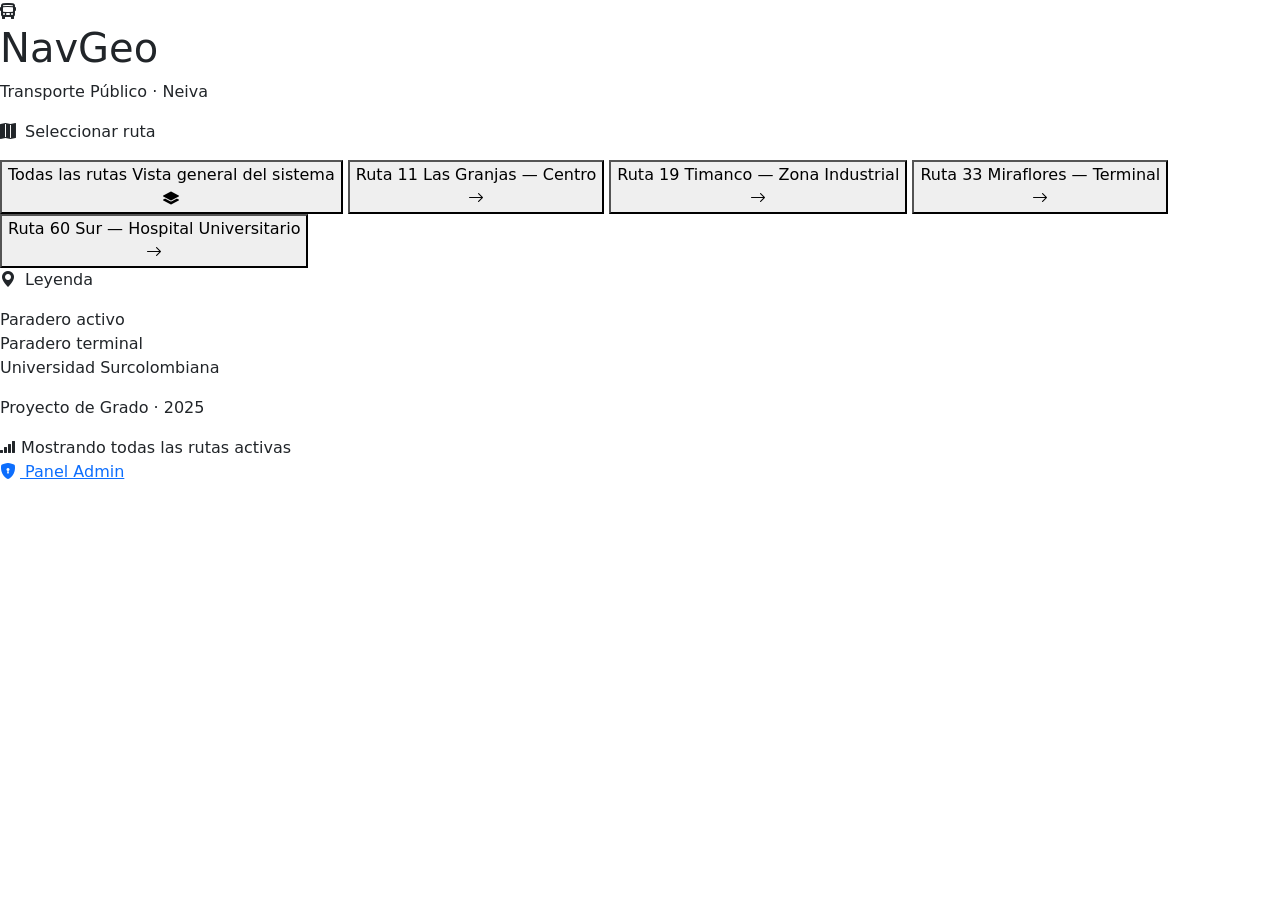
==== src/main/resources/templates/index.html @ 998fe962 "Initial commit" ====
<!DOCTYPE html>
<html lang="es" xmlns:th="http://www.thymeleaf.org">
<head>
    <meta charset="UTF-8">
    <!-- IMPORTANTE: Esta plataforma está optimizada exclusivamente para PC/escritorio.
         El viewport no incluye mobile-responsive breakpoints intencionalmente. -->
    <meta name="viewport" content="width=1280">
    <title>NavGeo — Rutas de Transporte Público · Neiva, Huila</title>

    <!-- Bootstrap 5: solo se usa para componentes base (botones, badges).
         El layout principal es CSS puro para control total. -->
    <link rel="stylesheet"
          href="https://cdn.jsdelivr.net/npm/bootstrap@5.3.3/dist/css/bootstrap.min.css">

    <!-- Bootstrap Icons -->
    <link rel="stylesheet"
          href="https://cdn.jsdelivr.net/npm/bootstrap-icons@1.11.3/font/bootstrap-icons.css">

    <!-- Google Fonts: Sora (display, títulos) + Inter (cuerpo UI) -->
    <link rel="preconnect" href="https://fonts.googleapis.com">
    <link rel="preconnect" href="https://fonts.gstatic.com" crossorigin>
    <link href="https://fonts.googleapis.com/css2?family=Sora:wght@600;700;800&family=Inter:wght@400;500;600&display=swap"
          rel="stylesheet">

    <link rel="stylesheet" href="/css/styles.css">
</head>
<body>

<!-- ================================================================
     ESTRUCTURA PRINCIPAL: Layout de 2 columnas (sidebar + mapa)
     El sidebar tiene ancho fijo; el mapa ocupa el espacio restante.
     display:flex en el body logra esto sin JavaScript.
     ================================================================ -->

<!-- SIDEBAR DE ESCRITORIO -->
<aside class="sidebar" id="sidebar">

    <!-- Encabezado / Branding -->
    <div class="sidebar-header">
        <div class="brand-icon">
            <i class="bi bi-bus-front-fill"></i>
        </div>
        <div class="brand-text">
            <h1 class="brand-title">NavGeo</h1>
            <p class="brand-subtitle">Transporte Público · Neiva</p>
        </div>
    </div>

    <!-- Divider -->
    <div class="sidebar-divider"></div>

    <!-- Selector de rutas -->
    <div class="sidebar-section">
        <p class="section-label">
            <i class="bi bi-map-fill me-1"></i> Seleccionar ruta
        </p>

        <!-- Botón: Ver todas las rutas -->
        <button class="route-btn active" id="btn-todas"
                onclick="mostrarTodasLasRutas()"
                aria-label="Ver todas las rutas">
            <span class="route-indicator" style="background:#6366f1"></span>
            <div class="route-info">
                <span class="route-name">Todas las rutas</span>
                <span class="route-desc">Vista general del sistema</span>
            </div>
            <i class="bi bi-layers-fill route-icon"></i>
        </button>

        <!-- Botón: Ruta 11 -->
        <button class="route-btn" id="btn-ruta-11"
                onclick="seleccionarRuta(1, 'Ruta 11', '#E53935')"
                aria-label="Ver Ruta 11">
            <span class="route-indicator" style="background:#E53935"></span>
            <div class="route-info">
                <span class="route-name">Ruta 11</span>
                <span class="route-desc">Las Granjas — Centro</span>
            </div>
            <i class="bi bi-arrow-right route-icon"></i>
        </button>

        <!-- Botón: Ruta 19 -->
        <button class="route-btn" id="btn-ruta-19"
                onclick="seleccionarRuta(2, 'Ruta 19', '#1E88E5')"
                aria-label="Ver Ruta 19">
            <span class="route-indicator" style="background:#1E88E5"></span>
            <div class="route-info">
                <span class="route-name">Ruta 19</span>
                <span class="route-desc">Timanco — Zona Industrial</span>
            </div>
            <i class="bi bi-arrow-right route-icon"></i>
        </button>

        <!-- Botón: Ruta 33 -->
        <button class="route-btn" id="btn-ruta-33"
                onclick="seleccionarRuta(3, 'Ruta 33', '#43A047')"
                aria-label="Ver Ruta 33">
            <span class="route-indicator" style="background:#43A047"></span>
            <div class="route-info">
                <span class="route-name">Ruta 33</span>
                <span class="route-desc">Miraflores — Terminal</span>
            </div>
            <i class="bi bi-arrow-right route-icon"></i>
        </button>

        <!-- Botón: Ruta 60 -->
        <button class="route-btn" id="btn-ruta-60"
                onclick="seleccionarRuta(4, 'Ruta 60', '#FB8C00')"
                aria-label="Ver Ruta 60">
            <span class="route-indicator" style="background:#FB8C00"></span>
            <div class="route-info">
                <span class="route-name">Ruta 60</span>
                <span class="route-desc">Sur — Hospital Universitario</span>
            </div>
            <i class="bi bi-arrow-right route-icon"></i>
        </button>
    </div>

    <div class="sidebar-divider"></div>

    <!-- Panel de información de la ruta activa -->
    <div class="sidebar-section" id="panel-info" style="display:none;">
        <p class="section-label"><i class="bi bi-info-circle-fill me-1"></i> Información</p>
        <div class="info-card">
            <div class="info-header" id="info-nombre">Ruta 11</div>
            <p class="info-desc" id="info-descripcion">Cargando descripción...</p>
            <div class="sentido-toggle">
                <button class="sentido-btn active" id="btn-ida"
                        onclick="cambiarSentido('ida')">
                    <i class="bi bi-arrow-right-circle"></i> Ida
                </button>
                <button class="sentido-btn" id="btn-vuelta"
                        onclick="cambiarSentido('vuelta')">
                    <i class="bi bi-arrow-left-circle"></i> Vuelta
                </button>
            </div>
        </div>
    </div>

    <!-- Leyenda de paraderos -->
    <div class="sidebar-section">
        <p class="section-label"><i class="bi bi-geo-alt-fill me-1"></i> Leyenda</p>
        <div class="legend-item">
            <span class="legend-dot" style="background:#4F46E5"></span>
            <span>Paradero activo</span>
        </div>
        <div class="legend-item">
            <span class="legend-dot" style="background:#10B981"></span>
            <span>Paradero terminal</span>
        </div>
    </div>

    <!-- Footer del sidebar -->
    <div class="sidebar-footer">
        <p>Universidad Surcolombiana</p>
        <p>Proyecto de Grado · 2025</p>
    </div>
</aside>

<!-- CONTENEDOR DEL MAPA (ocupa todo el espacio restante) -->
<main class="map-wrapper">

    <!-- Barra de estado superior (sobre el mapa) -->
    <div class="map-topbar">
        <div class="map-status" id="status-text">
            <i class="bi bi-reception-4"></i>
            Mostrando todas las rutas activas
        </div>
        <a href="/login" class="admin-link" title="Acceder al panel administrativo">
            <i class="bi bi-shield-lock-fill me-1"></i> Panel Admin
        </a>
    </div>

    <!-- Contenedor del mapa de Google Maps.
         La API de Google Maps inyecta el mapa dentro de este div.
         Debe tener dimensiones explícitas (height: 100%) para renderizar. -->
    <div id="map"></div>
</main>

<!-- ================================================================
     SCRIPTS
     ================================================================ -->
<script src="/js/map.js"></script>

<!--
    GOOGLE MAPS API
    INSTRUCCIÓN: Reemplaza "TU_API_KEY_AQUI" con tu clave de la
    Google Maps JavaScript API. Obtén una en:
    https://console.cloud.google.com/google/maps-apis/

    El parámetro callback=initMap indica a la API que llame a la
    función initMap() definida en map.js cuando termine de cargarse.
    El parámetro loading=async mejora el rendimiento de carga.
-->
<script th:if="${googleMapsApiKey != null and !googleMapsApiKey.isBlank()}"
        th:src="@{'https://maps.googleapis.com/maps/api/js'(key=${googleMapsApiKey},callback='initMap',loading='async')}"
        async defer>
</script>
<script th:if="${googleMapsApiKey == null or googleMapsApiKey.isBlank()}">
    mostrarErrorMapa("Falta configurar GOOGLE_MAPS_API_KEY para cargar Google Maps.");
</script>

</body>
</html>
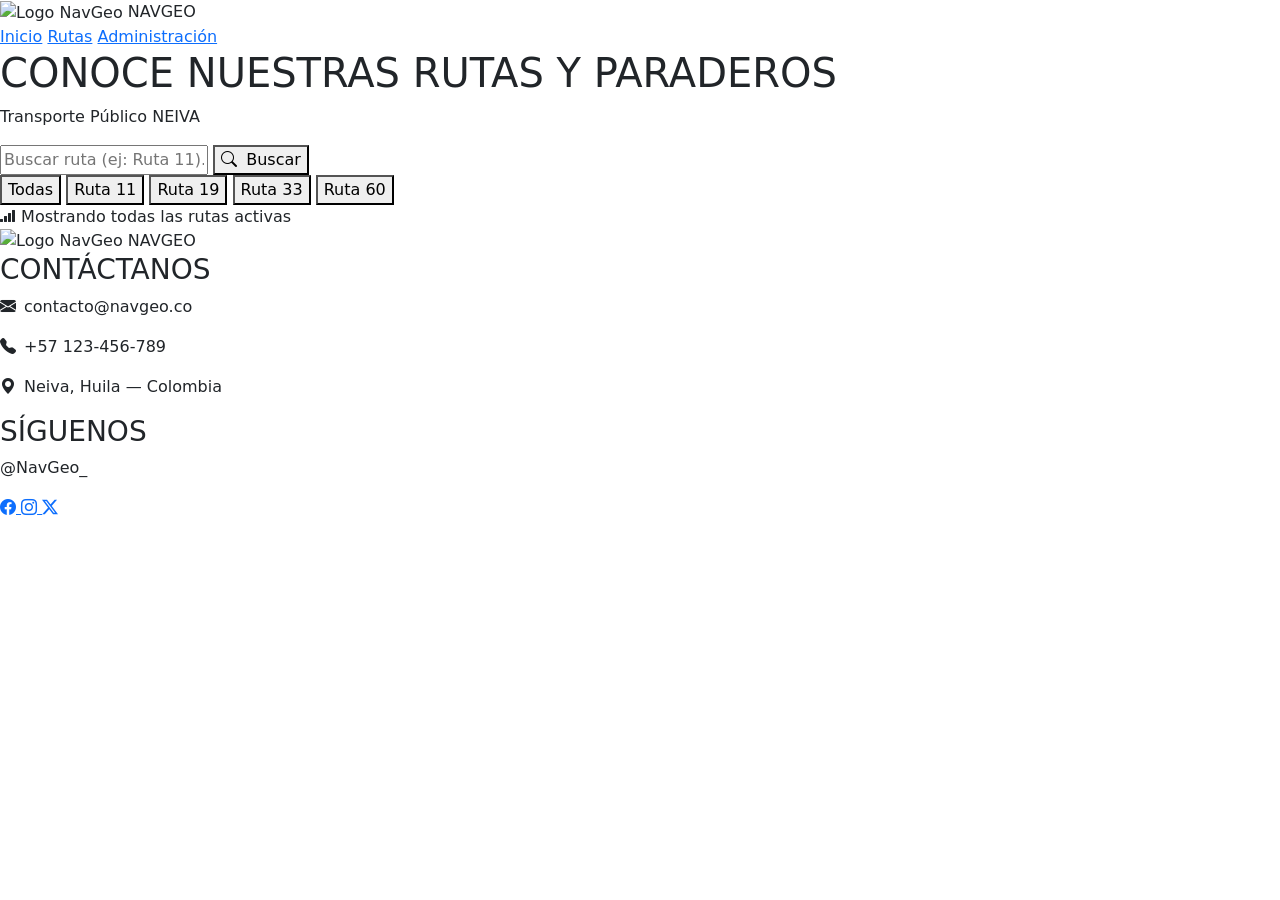
==== commit 3896aaa7: "Estetica panel admin" ====
--- a/src/main/resources/templates/index.html
+++ b/src/main/resources/templates/index.html
@@ -2,195 +2,163 @@
 <html lang="es" xmlns:th="http://www.thymeleaf.org">
 <head>
     <meta charset="UTF-8">
-    <!-- IMPORTANTE: Esta plataforma está optimizada exclusivamente para PC/escritorio.
-         El viewport no incluye mobile-responsive breakpoints intencionalmente. -->
     <meta name="viewport" content="width=1280">
-    <title>NavGeo — Rutas de Transporte Público · Neiva, Huila</title>
+    <title>NavGeo — Mapa de Rutas · Neiva, Huila</title>
 
-    <!-- Bootstrap 5: solo se usa para componentes base (botones, badges).
-         El layout principal es CSS puro para control total. -->
     <link rel="stylesheet"
           href="https://cdn.jsdelivr.net/npm/bootstrap@5.3.3/dist/css/bootstrap.min.css">
-
-    <!-- Bootstrap Icons -->
     <link rel="stylesheet"
           href="https://cdn.jsdelivr.net/npm/bootstrap-icons@1.11.3/font/bootstrap-icons.css">
+    <link rel="stylesheet" th:href="@{/css/styles.css}" href="/css/styles.css">
+</head>
+<body class="page-map">
 
-    <!-- Google Fonts: Sora (display, títulos) + Inter (cuerpo UI) -->
-    <link rel="preconnect" href="https://fonts.googleapis.com">
-    <link rel="preconnect" href="https://fonts.gstatic.com" crossorigin>
-    <link href="https://fonts.googleapis.com/css2?family=Sora:wght@600;700;800&family=Inter:wght@400;500;600&display=swap"
-          rel="stylesheet">
+<!-- HEADER PÚBLICO: barra blanca con logo + nav -->
+<header class="public-header">
+    <div class="public-header__brand">
+        <img th:src="@{/css/images/LOGO.png}" src="/css/images/LOGO.png" alt="Logo NavGeo">
+        <span class="public-header__brand-name">NAVGEO</span>
+    </div>
+    <nav class="public-header__nav">
+        <a href="/index.html">Inicio</a>
+        <a href="#rutas" class="active">Rutas</a>
+        <a href="/login">Administración</a>
+    </nav>
+</header>
 
-    <link rel="stylesheet" href="/css/styles.css">
-</head>
-<body>
+<!-- HERO: banner con paisaje de Neiva (paisajeneiva.png) sobre la barra de búsqueda -->
+<section class="hero">
+    <h1 class="hero__title">CONOCE NUESTRAS RUTAS Y PARADEROS</h1>
+    <p class="hero__subtitle">Transporte Público NEIVA</p>
 
-<!-- ================================================================
-     ESTRUCTURA PRINCIPAL: Layout de 2 columnas (sidebar + mapa)
-     El sidebar tiene ancho fijo; el mapa ocupa el espacio restante.
-     display:flex en el body logra esto sin JavaScript.
-     ================================================================ -->
+    <div class="wave-bottom" aria-hidden="true"></div>
+</section>
 
-<!-- SIDEBAR DE ESCRITORIO -->
-<aside class="sidebar" id="sidebar">
+<!--
+    SECCIÓN DE BÚSQUEDA: barra con autocompletado + pills de rutas.
+    Los IDs (btn-todas, btn-ruta-NN) y la clase .route-btn se preservan
+    porque map.js los usa para actualizarBotonesActivos(). El #status-text
+    también es esperado por map.js.
+-->
+<section class="map-search-section" id="rutas">
 
-    <!-- Encabezado / Branding -->
-    <div class="sidebar-header">
-        <div class="brand-icon">
-            <i class="bi bi-bus-front-fill"></i>
-        </div>
-        <div class="brand-text">
-            <h1 class="brand-title">NavGeo</h1>
-            <p class="brand-subtitle">Transporte Público · Neiva</p>
-        </div>
-    </div>
-
-    <!-- Divider -->
-    <div class="sidebar-divider"></div>
-
-    <!-- Selector de rutas -->
-    <div class="sidebar-section">
-        <p class="section-label">
-            <i class="bi bi-map-fill me-1"></i> Seleccionar ruta
-        </p>
-
-        <!-- Botón: Ver todas las rutas -->
-        <button class="route-btn active" id="btn-todas"
-                onclick="mostrarTodasLasRutas()"
-                aria-label="Ver todas las rutas">
-            <span class="route-indicator" style="background:#6366f1"></span>
-            <div class="route-info">
-                <span class="route-name">Todas las rutas</span>
-                <span class="route-desc">Vista general del sistema</span>
-            </div>
-            <i class="bi bi-layers-fill route-icon"></i>
-        </button>
-
-        <!-- Botón: Ruta 11 -->
-        <button class="route-btn" id="btn-ruta-11"
-                onclick="seleccionarRuta(1, 'Ruta 11', '#E53935')"
-                aria-label="Ver Ruta 11">
-            <span class="route-indicator" style="background:#E53935"></span>
-            <div class="route-info">
-                <span class="route-name">Ruta 11</span>
-                <span class="route-desc">Las Granjas — Centro</span>
-            </div>
-            <i class="bi bi-arrow-right route-icon"></i>
-        </button>
-
-        <!-- Botón: Ruta 19 -->
-        <button class="route-btn" id="btn-ruta-19"
-                onclick="seleccionarRuta(2, 'Ruta 19', '#1E88E5')"
-                aria-label="Ver Ruta 19">
-            <span class="route-indicator" style="background:#1E88E5"></span>
-            <div class="route-info">
-                <span class="route-name">Ruta 19</span>
-                <span class="route-desc">Timanco — Zona Industrial</span>
-            </div>
-            <i class="bi bi-arrow-right route-icon"></i>
-        </button>
-
-        <!-- Botón: Ruta 33 -->
-        <button class="route-btn" id="btn-ruta-33"
-                onclick="seleccionarRuta(3, 'Ruta 33', '#43A047')"
-                aria-label="Ver Ruta 33">
-            <span class="route-indicator" style="background:#43A047"></span>
-            <div class="route-info">
-                <span class="route-name">Ruta 33</span>
-                <span class="route-desc">Miraflores — Terminal</span>
-            </div>
-            <i class="bi bi-arrow-right route-icon"></i>
-        </button>
-
-        <!-- Botón: Ruta 60 -->
-        <button class="route-btn" id="btn-ruta-60"
-                onclick="seleccionarRuta(4, 'Ruta 60', '#FB8C00')"
-                aria-label="Ver Ruta 60">
-            <span class="route-indicator" style="background:#FB8C00"></span>
-            <div class="route-info">
-                <span class="route-name">Ruta 60</span>
-                <span class="route-desc">Sur — Hospital Universitario</span>
-            </div>
-            <i class="bi bi-arrow-right route-icon"></i>
+    <div class="map-search-bar">
+        <input id="map-search-input"
+               type="text"
+               placeholder="Buscar ruta (ej: Ruta 11)..."
+               list="rutas-disponibles"
+               onkeydown="if(event.key==='Enter'){event.preventDefault();buscarRuta();}">
+        <datalist id="rutas-disponibles">
+            <option value="Ruta 11">
+            <option value="Ruta 19">
+            <option value="Ruta 33">
+            <option value="Ruta 60">
+            <option value="Todas">
+        </datalist>
+        <button type="button" onclick="buscarRuta()">
+            <i class="bi bi-search me-1"></i> Buscar
         </button>
     </div>
 
-    <div class="sidebar-divider"></div>
-
-    <!-- Panel de información de la ruta activa -->
-    <div class="sidebar-section" id="panel-info" style="display:none;">
-        <p class="section-label"><i class="bi bi-info-circle-fill me-1"></i> Información</p>
-        <div class="info-card">
-            <div class="info-header" id="info-nombre">Ruta 11</div>
-            <p class="info-desc" id="info-descripcion">Cargando descripción...</p>
-            <div class="sentido-toggle">
-                <button class="sentido-btn active" id="btn-ida"
-                        onclick="cambiarSentido('ida')">
-                    <i class="bi bi-arrow-right-circle"></i> Ida
-                </button>
-                <button class="sentido-btn" id="btn-vuelta"
-                        onclick="cambiarSentido('vuelta')">
-                    <i class="bi bi-arrow-left-circle"></i> Vuelta
-                </button>
-            </div>
-        </div>
+    <div class="map-route-pills">
+        <button id="btn-todas" class="route-btn active"
+                onclick="mostrarTodasLasRutas()">Todas</button>
+        <button id="btn-ruta-11" class="route-btn"
+                onclick="seleccionarRuta(1, 'Ruta 11')">Ruta 11</button>
+        <button id="btn-ruta-19" class="route-btn"
+                onclick="seleccionarRuta(2, 'Ruta 19')">Ruta 19</button>
+        <button id="btn-ruta-33" class="route-btn"
+                onclick="seleccionarRuta(3, 'Ruta 33')">Ruta 33</button>
+        <button id="btn-ruta-60" class="route-btn"
+                onclick="seleccionarRuta(4, 'Ruta 60')">Ruta 60</button>
     </div>
 
-    <!-- Leyenda de paraderos -->
-    <div class="sidebar-section">
-        <p class="section-label"><i class="bi bi-geo-alt-fill me-1"></i> Leyenda</p>
-        <div class="legend-item">
-            <span class="legend-dot" style="background:#4F46E5"></span>
-            <span>Paradero activo</span>
-        </div>
-        <div class="legend-item">
-            <span class="legend-dot" style="background:#10B981"></span>
-            <span>Paradero terminal</span>
-        </div>
+    <div class="map-status-line" id="status-text">
+        <i class="bi bi-reception-4"></i> Mostrando todas las rutas activas
     </div>
+</section>
 
-    <!-- Footer del sidebar -->
-    <div class="sidebar-footer">
-        <p>Universidad Surcolombiana</p>
-        <p>Proyecto de Grado · 2025</p>
-    </div>
-</aside>
-
-<!-- CONTENEDOR DEL MAPA (ocupa todo el espacio restante) -->
-<main class="map-wrapper">
-
-    <!-- Barra de estado superior (sobre el mapa) -->
-    <div class="map-topbar">
-        <div class="map-status" id="status-text">
-            <i class="bi bi-reception-4"></i>
-            Mostrando todas las rutas activas
-        </div>
-        <a href="/login" class="admin-link" title="Acceder al panel administrativo">
-            <i class="bi bi-shield-lock-fill me-1"></i> Panel Admin
-        </a>
-    </div>
-
-    <!-- Contenedor del mapa de Google Maps.
-         La API de Google Maps inyecta el mapa dentro de este div.
-         Debe tener dimensiones explícitas (height: 100%) para renderizar. -->
+<!--
+    CONTENEDOR DEL MAPA REAL.
+    NO MODIFICAR el div #map ni el script de Google Maps API:
+    la API inyecta el mapa interactivo dentro de este div.
+-->
+<main class="map-main">
     <div id="map"></div>
 </main>
 
+<!-- FOOTER VERDE (mismo que el landing) -->
+<!-- FOOTER VERDE (mismo que el landing) -->
+<footer class="public-footer">
+    <div class="public-footer__grid">
+
+        <!-- Columna izquierda: logo + nombre -->
+        <div class="public-footer__brand">
+            <img th:src="@{/css/images/LOGO.png}"
+                 src="/css/images/LOGO.png"
+                 alt="Logo NavGeo">
+            <span class="public-footer__brand-name">NAVGEO</span>
+        </div>
+
+        <!-- Columna central: contáctanos -->
+        <div class="public-footer__contact">
+            <h3 class="public-footer__heading">CONTÁCTANOS</h3>
+            <p><i class="bi bi-envelope-fill me-2"></i>contacto@navgeo.co</p>
+            <p><i class="bi bi-telephone-fill me-2"></i>+57 123-456-789</p>
+            <p><i class="bi bi-geo-alt-fill me-2"></i>Neiva, Huila — Colombia</p>
+        </div>
+
+        <!-- Columna derecha: síguenos -->
+        <div class="public-footer__social">
+            <h3 class="public-footer__heading">SÍGUENOS</h3>
+            <p>@NavGeo_</p>
+            <div class="public-footer__social-icons">
+                <a href="#" aria-label="Facebook">
+                    <i class="bi bi-facebook"></i>
+                </a>
+                <a href="#" aria-label="Instagram">
+                    <i class="bi bi-instagram"></i>
+                </a>
+                <a href="#" aria-label="X (antes Twitter)">
+                    <i class="bi bi-twitter-x"></i>
+                </a>
+            </div>
+        </div>
+
+    </div>
+</footer>
 <!-- ================================================================
-     SCRIPTS
+     SCRIPTS — map.js NO se modifica
      ================================================================ -->
 <script src="/js/map.js"></script>
 
+<!-- Wrapper inline para el campo de búsqueda. Mapea el texto del
+     input a la función seleccionarRuta() que ya existe en map.js. -->
+<script>
+    function buscarRuta() {
+        const v = document.getElementById('map-search-input').value.trim().toLowerCase();
+        const mapeo = {
+            'ruta 11': { id: 1, nombre: 'Ruta 11' },
+            'ruta 19': { id: 2, nombre: 'Ruta 19' },
+            'ruta 33': { id: 3, nombre: 'Ruta 33' },
+            'ruta 60': { id: 4, nombre: 'Ruta 60' },
+            '11': { id: 1, nombre: 'Ruta 11' },
+            '19': { id: 2, nombre: 'Ruta 19' },
+            '33': { id: 3, nombre: 'Ruta 33' },
+            '60': { id: 4, nombre: 'Ruta 60' }
+        };
+        if (mapeo[v]) {
+            seleccionarRuta(mapeo[v].id, mapeo[v].nombre);
+        } else if (v === '' || v === 'todas') {
+            mostrarTodasLasRutas();
+        }
+    }
+</script>
+
 <!--
-    GOOGLE MAPS API
-    INSTRUCCIÓN: Reemplaza "TU_API_KEY_AQUI" con tu clave de la
-    Google Maps JavaScript API. Obtén una en:
-    https://console.cloud.google.com/google/maps-apis/
-
-    El parámetro callback=initMap indica a la API que llame a la
-    función initMap() definida en map.js cuando termine de cargarse.
-    El parámetro loading=async mejora el rendimiento de carga.
+    GOOGLE MAPS API — NO MODIFICAR.
+    Carga la API con la clave inyectada por el backend (googleMapsApiKey).
+    El callback initMap() está definido en map.js.
 -->
 <script th:if="${googleMapsApiKey != null and !googleMapsApiKey.isBlank()}"
         th:src="@{'https://maps.googleapis.com/maps/api/js'(key=${googleMapsApiKey},callback='initMap',loading='async')}"
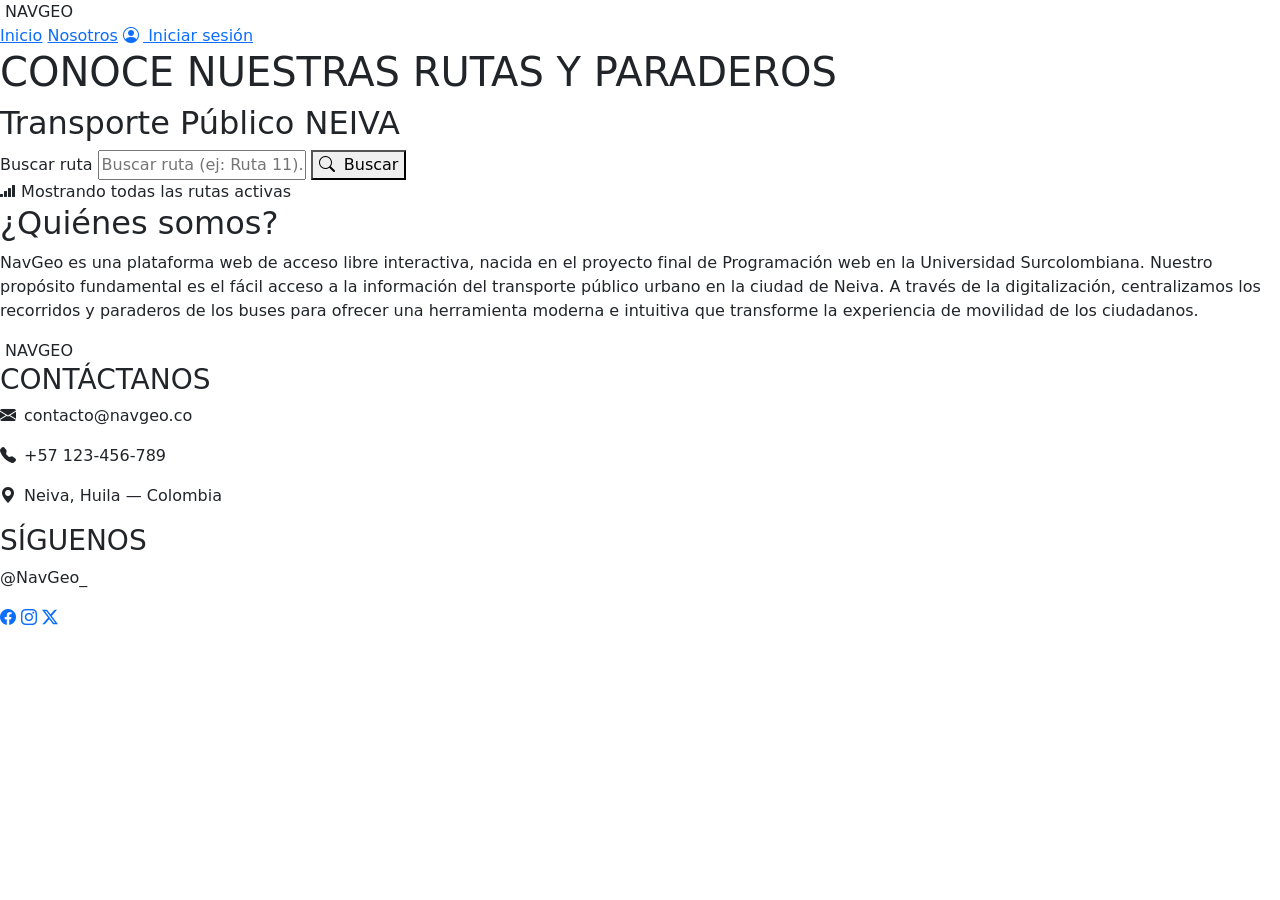
==== commit 58466b77: "mejoro mapa público con buscador dinámico y formularios de trazado con Google Maps" ====
--- a/src/main/resources/templates/index.html
+++ b/src/main/resources/templates/index.html
@@ -13,153 +13,122 @@
 </head>
 <body class="page-map">
 
-<!-- HEADER PÚBLICO: barra blanca con logo + nav -->
+<!-- HEADER PÚBLICO -->
 <header class="public-header">
     <div class="public-header__brand">
-        <img th:src="@{/css/images/LOGO.png}" src="/css/images/LOGO.png" alt="Logo NavGeo">
+        <img th:src="@{/css/images/LOGO.png}" src="/css/images/LOGO.png" alt="" aria-hidden="true">
         <span class="public-header__brand-name">NAVGEO</span>
     </div>
     <nav class="public-header__nav">
-        <a href="/index.html">Inicio</a>
-        <a href="#rutas" class="active">Rutas</a>
-        <a href="/login">Administración</a>
+        <a href="#inicio" class="active" onclick="mostrarMapaPrincipal(event)">Inicio</a>
+        <a href="#nosotros" onclick="mostrarNosotros(event)">Nosotros</a>
+        <a href="/login"><i class="bi bi-person-circle me-1"></i> Iniciar sesión</a>
     </nav>
 </header>
 
-<!-- HERO: banner con paisaje de Neiva (paisajeneiva.png) sobre la barra de búsqueda -->
-<section class="hero">
-    <h1 class="hero__title">CONOCE NUESTRAS RUTAS Y PARADEROS</h1>
-    <p class="hero__subtitle">Transporte Público NEIVA</p>
+<!-- HERO -->
+<main>
 
+<section class="hero" aria-labelledby="home-title">
+    <h1 class="hero__title" id="home-title">CONOCE NUESTRAS RUTAS Y PARADEROS</h1>
+    <h2 class="hero__subtitle">Transporte Público NEIVA</h2>
     <div class="wave-bottom" aria-hidden="true"></div>
 </section>
 
-<!--
-    SECCIÓN DE BÚSQUEDA: barra con autocompletado + pills de rutas.
-    Los IDs (btn-todas, btn-ruta-NN) y la clase .route-btn se preservan
-    porque map.js los usa para actualizarBotonesActivos(). El #status-text
-    también es esperado por map.js.
--->
-<section class="map-search-section" id="rutas">
+<!-- SECCIÓN DE BÚSQUEDA -->
+<section class="map-search-section" id="rutas" aria-label="Busqueda de rutas">
 
-    <div class="map-search-bar">
+    <div class="map-search-bar" style="position: relative;">
+        <label for="map-search-input" class="sr-only">Buscar ruta</label>
         <input id="map-search-input"
                type="text"
                placeholder="Buscar ruta (ej: Ruta 11)..."
-               list="rutas-disponibles"
+               aria-label="Buscar ruta"
+               autocomplete="off"
+               oninput="filtrarDropdown()"
+               onfocus="mostrarDropdown()"
                onkeydown="if(event.key==='Enter'){event.preventDefault();buscarRuta();}">
-        <datalist id="rutas-disponibles">
-            <option value="Ruta 11">
-            <option value="Ruta 19">
-            <option value="Ruta 33">
-            <option value="Ruta 60">
-            <option value="Todas">
-        </datalist>
+
+        <!-- Dropdown personalizado -->
+        <div id="rutas-dropdown" style="
+            display: none;
+            position: absolute;
+            top: calc(100% + 6px);
+            left: 0;
+            width: 100%;
+            background: #fff;
+            border-radius: 14px;
+            box-shadow: 0 8px 32px rgba(0,0,0,0.18);
+            z-index: 999;
+            overflow: hidden;
+            border: 1px solid #e5e7eb;
+        ">
+            <div id="rutas-lista"></div>
+        </div>
+
         <button type="button" onclick="buscarRuta()">
             <i class="bi bi-search me-1"></i> Buscar
         </button>
     </div>
 
-    <div class="map-route-pills">
-        <button id="btn-todas" class="route-btn active"
-                onclick="mostrarTodasLasRutas()">Todas</button>
-        <button id="btn-ruta-11" class="route-btn"
-                onclick="seleccionarRuta(1, 'Ruta 11')">Ruta 11</button>
-        <button id="btn-ruta-19" class="route-btn"
-                onclick="seleccionarRuta(2, 'Ruta 19')">Ruta 19</button>
-        <button id="btn-ruta-33" class="route-btn"
-                onclick="seleccionarRuta(3, 'Ruta 33')">Ruta 33</button>
-        <button id="btn-ruta-60" class="route-btn"
-                onclick="seleccionarRuta(4, 'Ruta 60')">Ruta 60</button>
-    </div>
-
     <div class="map-status-line" id="status-text">
         <i class="bi bi-reception-4"></i> Mostrando todas las rutas activas
     </div>
+
 </section>
 
-<!--
-    CONTENEDOR DEL MAPA REAL.
-    NO MODIFICAR el div #map ni el script de Google Maps API:
-    la API inyecta el mapa interactivo dentro de este div.
--->
-<main class="map-main">
+<!-- Cierra el dropdown al hacer clic fuera -->
+<script>
+    document.addEventListener('click', (e) => {
+        if (!e.target.closest('.map-search-bar')) {
+            document.getElementById('rutas-dropdown').style.display = 'none';
+        }
+    });
+</script>
+
+<!-- MAPA -->
+<div class="map-main">
     <div id="map"></div>
+    <section id="about-panel" class="about-panel" aria-live="polite">
+        <h2>¿Quiénes somos?</h2>
+        <p>
+            NavGeo es una plataforma web de acceso libre interactiva, nacida en el proyecto final de Programación web en la Universidad Surcolombiana. Nuestro propósito fundamental es el fácil acceso a la información del transporte público urbano en la ciudad de Neiva. A través de la digitalización, centralizamos los recorridos y paraderos de los buses para ofrecer una herramienta moderna e intuitiva que transforme la experiencia de movilidad de los ciudadanos.
+        </p>
+    </section>
+</div>
+
 </main>
 
-<!-- FOOTER VERDE (mismo que el landing) -->
-<!-- FOOTER VERDE (mismo que el landing) -->
+<!-- FOOTER -->
 <footer class="public-footer">
     <div class="public-footer__grid">
-
-        <!-- Columna izquierda: logo + nombre -->
         <div class="public-footer__brand">
             <img th:src="@{/css/images/LOGO.png}"
-                 src="/css/images/LOGO.png"
-                 alt="Logo NavGeo">
+                 src="/css/images/LOGO.png" alt="" aria-hidden="true">
             <span class="public-footer__brand-name">NAVGEO</span>
         </div>
-
-        <!-- Columna central: contáctanos -->
         <div class="public-footer__contact">
             <h3 class="public-footer__heading">CONTÁCTANOS</h3>
             <p><i class="bi bi-envelope-fill me-2"></i>contacto@navgeo.co</p>
             <p><i class="bi bi-telephone-fill me-2"></i>+57 123-456-789</p>
             <p><i class="bi bi-geo-alt-fill me-2"></i>Neiva, Huila — Colombia</p>
         </div>
-
-        <!-- Columna derecha: síguenos -->
         <div class="public-footer__social">
             <h3 class="public-footer__heading">SÍGUENOS</h3>
             <p>@NavGeo_</p>
             <div class="public-footer__social-icons">
-                <a href="#" aria-label="Facebook">
-                    <i class="bi bi-facebook"></i>
-                </a>
-                <a href="#" aria-label="Instagram">
-                    <i class="bi bi-instagram"></i>
-                </a>
-                <a href="#" aria-label="X (antes Twitter)">
-                    <i class="bi bi-twitter-x"></i>
-                </a>
+                <a href="https://www.facebook.com/" aria-label="Facebook"><i class="bi bi-facebook"></i></a>
+                <a href="https://www.instagram.com/" aria-label="Instagram"><i class="bi bi-instagram"></i></a>
+                <a href="https://x.com/" aria-label="X (antes Twitter)"><i class="bi bi-twitter-x"></i></a>
             </div>
         </div>
-
     </div>
 </footer>
-<!-- ================================================================
-     SCRIPTS — map.js NO se modifica
-     ================================================================ -->
+
+<!-- map.js va PRIMERO — define todas las funciones incluyendo buscarRuta -->
+<script src="/js/preferences.js"></script>
 <script src="/js/map.js"></script>
 
-<!-- Wrapper inline para el campo de búsqueda. Mapea el texto del
-     input a la función seleccionarRuta() que ya existe en map.js. -->
-<script>
-    function buscarRuta() {
-        const v = document.getElementById('map-search-input').value.trim().toLowerCase();
-        const mapeo = {
-            'ruta 11': { id: 1, nombre: 'Ruta 11' },
-            'ruta 19': { id: 2, nombre: 'Ruta 19' },
-            'ruta 33': { id: 3, nombre: 'Ruta 33' },
-            'ruta 60': { id: 4, nombre: 'Ruta 60' },
-            '11': { id: 1, nombre: 'Ruta 11' },
-            '19': { id: 2, nombre: 'Ruta 19' },
-            '33': { id: 3, nombre: 'Ruta 33' },
-            '60': { id: 4, nombre: 'Ruta 60' }
-        };
-        if (mapeo[v]) {
-            seleccionarRuta(mapeo[v].id, mapeo[v].nombre);
-        } else if (v === '' || v === 'todas') {
-            mostrarTodasLasRutas();
-        }
-    }
-</script>
-
-<!--
-    GOOGLE MAPS API — NO MODIFICAR.
-    Carga la API con la clave inyectada por el backend (googleMapsApiKey).
-    El callback initMap() está definido en map.js.
--->
 <script th:if="${googleMapsApiKey != null and !googleMapsApiKey.isBlank()}"
         th:src="@{'https://maps.googleapis.com/maps/api/js'(key=${googleMapsApiKey},callback='initMap',loading='async')}"
         async defer>
